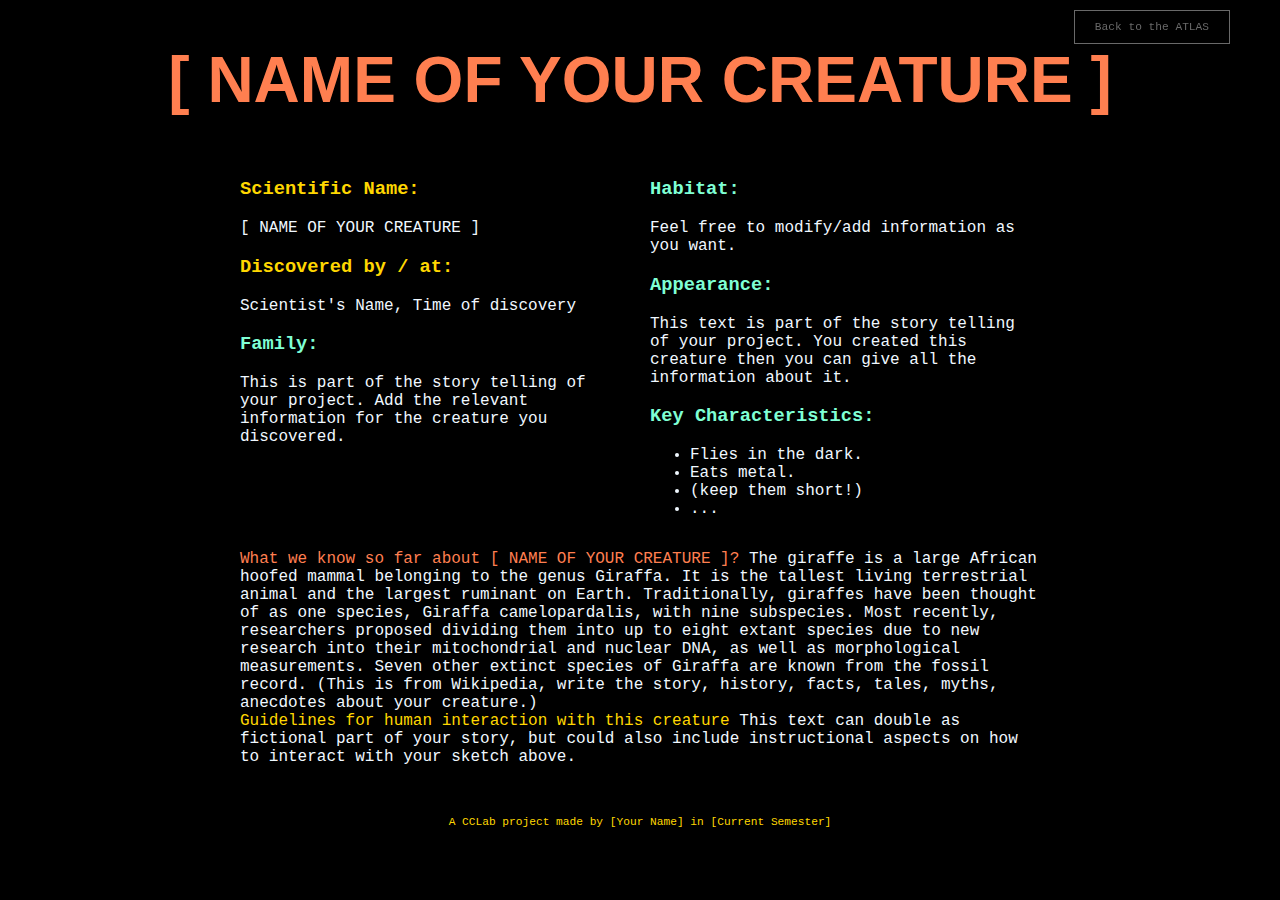
==== ProjectA-website/index.html @ 2fe0afca "Initial commit" ====
<!-- 
Template for IMA's Creative Coding Lab 
Project A: Generative Creatures

CCLab Biodiversity Atlas 
-->
<!DOCTYPE html>
<html>

<head>
    <title>[ NAME OF YOUR CREATURE ]</title>
    <link rel="stylesheet" type="text/css" href="style.css">
    <script src="lib/p5.js"></script>
</head>

<body>
    <div id="title-wrapper">
        <h1 class="headline red">[ NAME OF YOUR CREATURE ]</h1>
    </div>
    <div id="main-wrapper">
        <div id="p5-canvas-container">
            <!-- <img src="canvas_placeholder.png" alt=""> -->
        </div>
        <div class="two-columns">
            <div class="left">
                <h3 class="yellow">Scientific Name:</h3>
                <p>[ NAME OF YOUR CREATURE ]</p>

                <h3 class="yellow">Discovered by / at:</h3>
                <p>Scientist's Name, Time of discovery</p>

                <h3 class="green">Family:</h3>
                <p>This is part of the story telling of your project. Add the relevant information for the creature you discovered.</p>
            </div>
            <div class="right">
                <h3 class="green">Habitat:</h3>
                <p>Feel free to modify/add information as you want.</p>

                <h3 class="green">Appearance:</h3>
                <p>This text is part of the story telling of your project. You created this creature then you can give all the information about it.</p>
                
                <h3 class="green">Key Characteristics:</h3>
                <ul>
                    <li>Flies in the dark.</li>
                    <li>Eats metal.</li>
                    <li>(keep them short!)</li>
                    <li>...</li>
                </ul>
            </div>
        </div>
        <div class="one-column">
            <p>
                <span class="red">What we know so far about [ NAME OF YOUR CREATURE ]?</span>
                The giraffe is a large African hoofed mammal belonging to the genus Giraffa. It is the tallest living terrestrial animal and the largest ruminant on Earth. Traditionally, giraffes have been thought of as one species, Giraffa camelopardalis, with nine subspecies. Most recently, researchers proposed dividing them into up to eight extant species due to new research into their mitochondrial and nuclear DNA, as well as morphological measurements. Seven other extinct species of Giraffa are known from the fossil record. (This is from Wikipedia, write the story, history, facts, tales, myths, anecdotes about your creature.)
                <br>
                <span class="yellow">Guidelines for human interaction with this creature</span> This text can double as fictional part of your story, but could also include instructional aspects on how to interact with your sketch above.
            </p>
        </div>
    </div>
    <div id="home"><a href=" https://www.cclab.work/atlas">Back to the ATLAS</a></div>
    <div id="footer" class="yellow">
        <p>A CCLab project made by [Your Name] in [Current Semester]</p>
    </div>
    <script src="sketch.js"></script>
</body>

</html>
---- ProjectA-website/style.css ----
/* CCLab CSS template project A */
body {
    background-color: black;
    color: aliceblue;
    font-family: 'Courier New', Courier, monospace;
    font-size: 1em;
}

/* title */
#title-wrapper {
    text-align: center;
}
.headline {
    font-size: 4em;
    font-family: 'Lucida Sans', 'Lucida Sans Regular', 'Lucida Grande', 'Lucida Sans Unicode', Geneva, Verdana, sans-serif;
    font-weight: 600;
}

/* main content */
#main-wrapper {
    width: 800px;
    position: relative;
    margin: auto;
}

.red {
    color: coral;
}

.green {
    color: aquamarine;
}

.yellow {
    color: gold;
}


.two-columns{
    display: flex;
}
.left {
    width: 50%;
    padding: 0px 10px 0px 0px; 
}

.right {
    width: 50%;
    padding: 0px 0px 0px 10px;
}


#footer {
    text-align: center;
    font-size: 0.7em;
    margin-top: 50px;
    padding-bottom: 40px;
}

/* Sketch placeholder */
#p5-canvas-container img{
    width: 800px;
}



/* home button */
#home a {
    position: fixed;
    right: 50px;
    top: 10px;
    padding: 10px 20px;
    color: dimgrey;
    border: solid dimgrey 0.5px;
    font-size: 0.7em;
    text-decoration: none;
}

#home a:hover {
    background-color: coral;
    color: black;
}
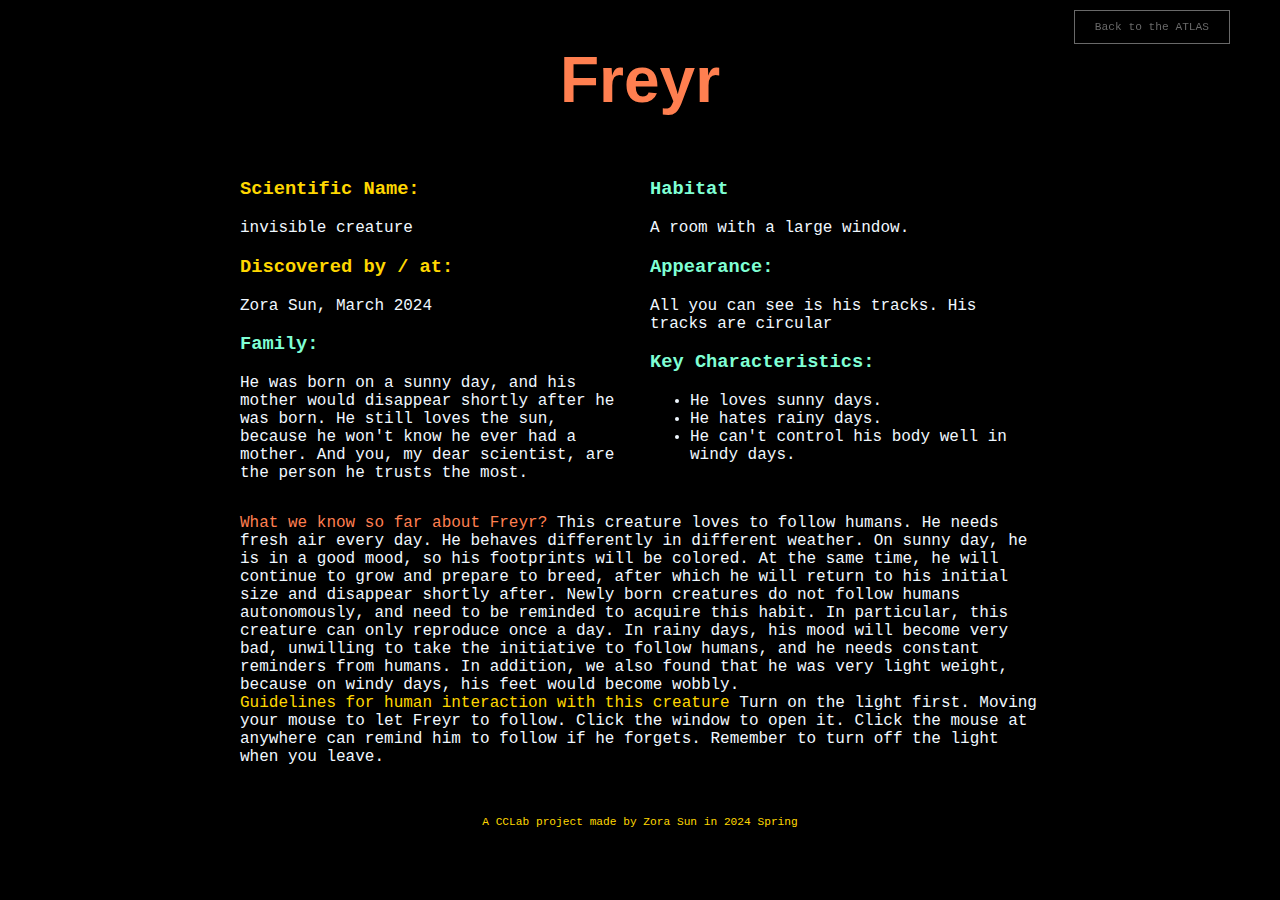
==== commit ee034d3c: "3.14" ====
--- a/ProjectA-website/index.html
+++ b/ProjectA-website/index.html
@@ -15,7 +15,7 @@
 
 <body>
     <div id="title-wrapper">
-        <h1 class="headline red">[ NAME OF YOUR CREATURE ]</h1>
+        <h1 class="headline red">Freyr</h1>
     </div>
     <div id="main-wrapper">
         <div id="p5-canvas-container">
@@ -24,42 +24,42 @@
         <div class="two-columns">
             <div class="left">
                 <h3 class="yellow">Scientific Name:</h3>
-                <p>[ NAME OF YOUR CREATURE ]</p>
+                <p>invisible creature</p>
 
                 <h3 class="yellow">Discovered by / at:</h3>
-                <p>Scientist's Name, Time of discovery</p>
+                <p>Zora Sun, March 2024</p>
 
                 <h3 class="green">Family:</h3>
-                <p>This is part of the story telling of your project. Add the relevant information for the creature you discovered.</p>
+                <p>He was born on a sunny day, and his mother would disappear shortly after he was born. He still loves the sun, because he won't know he ever had a mother. And you, my dear scientist, are the person he trusts the most.</p>
             </div>
             <div class="right">
-                <h3 class="green">Habitat:</h3>
-                <p>Feel free to modify/add information as you want.</p>
+                <h3 class="green">Habitat</h3>
+                <p>A room with a large window.</p>
 
                 <h3 class="green">Appearance:</h3>
-                <p>This text is part of the story telling of your project. You created this creature then you can give all the information about it.</p>
+                <p>All you can see is his tracks. His tracks are circular</p>
                 
                 <h3 class="green">Key Characteristics:</h3>
                 <ul>
-                    <li>Flies in the dark.</li>
-                    <li>Eats metal.</li>
-                    <li>(keep them short!)</li>
-                    <li>...</li>
+                    <li>He loves sunny days.</li>
+                    <li>He hates rainy days.</li>
+                    <li>He can't control his body well in windy days. </li>
+                    
                 </ul>
             </div>
         </div>
         <div class="one-column">
             <p>
-                <span class="red">What we know so far about [ NAME OF YOUR CREATURE ]?</span>
-                The giraffe is a large African hoofed mammal belonging to the genus Giraffa. It is the tallest living terrestrial animal and the largest ruminant on Earth. Traditionally, giraffes have been thought of as one species, Giraffa camelopardalis, with nine subspecies. Most recently, researchers proposed dividing them into up to eight extant species due to new research into their mitochondrial and nuclear DNA, as well as morphological measurements. Seven other extinct species of Giraffa are known from the fossil record. (This is from Wikipedia, write the story, history, facts, tales, myths, anecdotes about your creature.)
+                <span class="red">What we know so far about Freyr?</span>
+                This creature loves to follow humans. He needs fresh air every day. He behaves differently in different weather. On sunny day, he is in a good mood, so his footprints will be colored. At the same time, he will continue to grow and prepare to breed, after which he will return to his initial size and disappear shortly after. Newly born creatures do not follow humans autonomously, and need to be reminded to acquire this habit. In particular, this creature can only reproduce once a day. In rainy days, his mood will become very bad, unwilling to take the initiative to follow humans, and he needs constant reminders from humans. In addition, we also found that he was very light weight, because on windy days, his feet would become wobbly.
                 <br>
-                <span class="yellow">Guidelines for human interaction with this creature</span> This text can double as fictional part of your story, but could also include instructional aspects on how to interact with your sketch above.
+                <span class="yellow">Guidelines for human interaction with this creature</span> Turn on the light first. Moving your mouse to let Freyr to follow. Click the window to open it. Click the mouse at anywhere can remind him to follow if he forgets. Remember to turn off the light when you leave.
             </p>
         </div>
     </div>
     <div id="home"><a href=" https://www.cclab.work/atlas">Back to the ATLAS</a></div>
     <div id="footer" class="yellow">
-        <p>A CCLab project made by [Your Name] in [Current Semester]</p>
+        <p>A CCLab project made by Zora Sun in 2024 Spring</p>
     </div>
     <script src="sketch.js"></script>
 </body>
